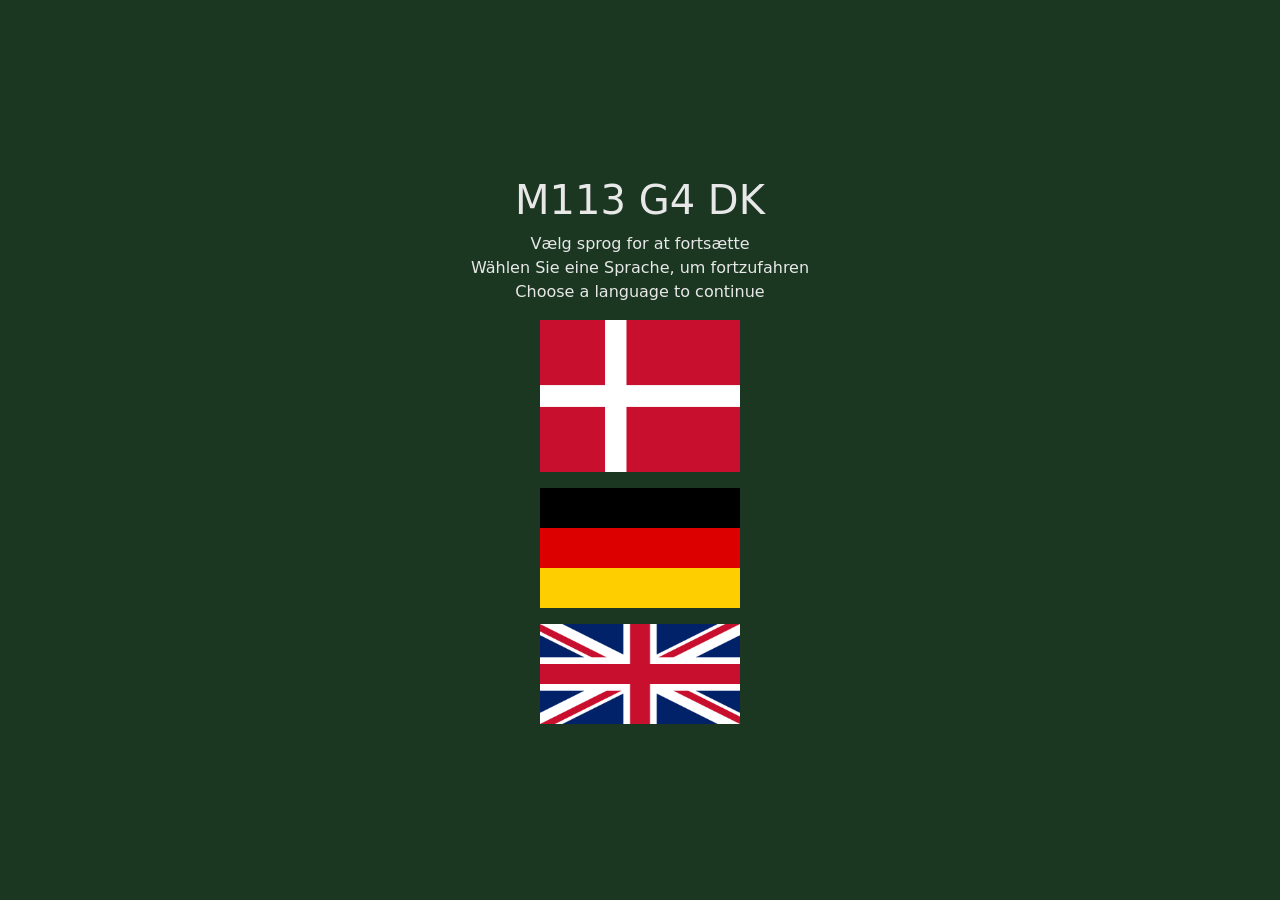
==== M113G4DKLMT/index.html @ 2c9054f9 "Initial commit" ====
<!doctype html>
<html lang="da">
<head>
	<meta charset="utf-8">
	<meta name="viewport" content="width=device-width, initial-scale=1">
	<meta name="theme-color" content="#26352a">
	<title>M113 G4 DK LMT | Panser- & Artillerimuseum</title>
	<link href="https://cdn.jsdelivr.net/npm/bootstrap@5.3.8/dist/css/bootstrap.min.css" rel="stylesheet" integrity="sha384-sRIl4kxILFvY47J16cr9ZwB07vP4J8+LH7qKQnuqkuIAvNWLzeN8tE5YBujZqJLB" crossorigin="anonymous">
	<link rel="stylesheet" href="../style.css">
</head>
<body>
	<main class="min-vh-100 d-flex flex-column justify-content-center">
        <div class="row">
            <div class="col-12 text-center">
        		<h1>M113 G4 DK</h1>
				<p>Vælg sprog for at fortsætte<br><span lang="de">Wählen Sie eine Sprache, um fortzufahren</span><br><span lang="en">Choose a language to continue</span></p>
            </div>
        </div>
		<div class="row flex-column align-items-center g-3">
            <div class="col-8 col-sm-4 col-md-2 text-center">
    			<a href="da/" lang="da"><img class="img-fluid" src="../img/dk.png" alt="Dansk"></a>
            </div>
            <div class="col-8 col-sm-4 col-md-2 text-center">
			<a href="de/" lang="de"><img class="img-fluid" src="../img/de.png" alt="Deutsch"></a>
            </div>
            <div class="col-8 col-sm-4 col-md-2 text-center">
    			<a href="en/" lang="en"><img class="img-fluid" src="../img/gb.png" alt="English"></a>
            </div>
        </div>
	</main>
</body>
</html>
---- style.css ----
body
{
        background-color: #1b3722;
        color: #e8e8e8;
}

a
{
        color: #b9dfc0;
        text-decoration: none;
}

a:hover,
a:focus-visible
{
        color: #ffffff;
        text-decoration: underline;
}

figcaption 
{
        font-style: italic;
}
.site-footer
{
        border-top: 1px solid #56705d;
        background-color: #142b1a;
        padding: 2rem 0;
}

.site-footer h2
{
        font-size: 1.25rem;
        margin-bottom: 0.75rem;
}

.footer-links li + li
{
        margin-top: 0.5rem;
}

.footer-links a
{
        color: #b9dfc0;
        text-decoration: none;
}

.footer-links a:hover,
.footer-links a:focus-visible
{
        color: #ffffff;
        text-decoration: underline;
}

.footer-links i
{
        display: inline-block;
        margin-right: 0.4rem;
        width: 1rem;
        text-align: center;
}
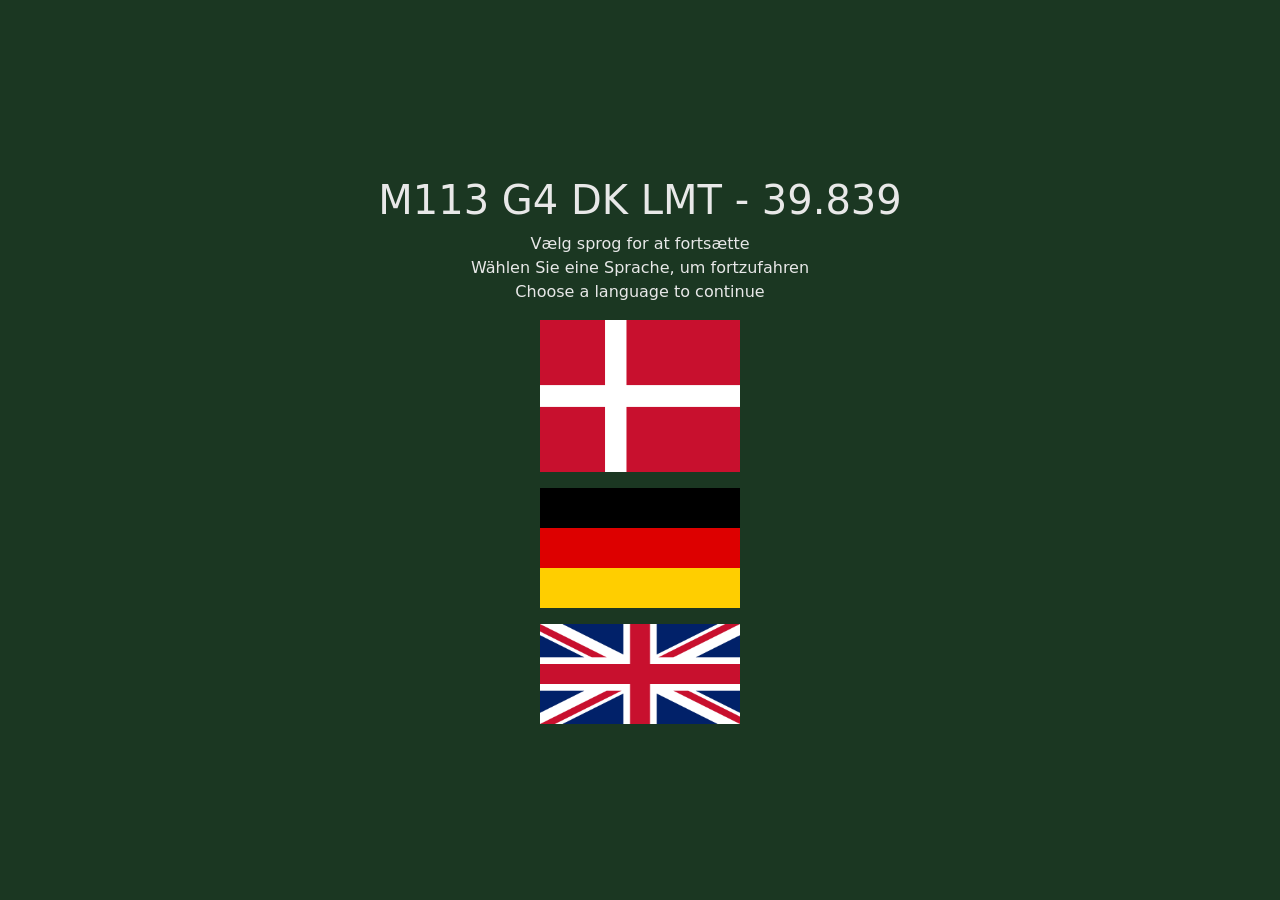
==== commit 953944b1: "Fixes" ====
--- a/M113G4DKLMT/index.html
+++ b/M113G4DKLMT/index.html
@@ -12,7 +12,7 @@
 	<main class="min-vh-100 d-flex flex-column justify-content-center">
         <div class="row">
             <div class="col-12 text-center">
-        		<h1>M113 G4 DK</h1>
+        		<h1>M113 G4 DK LMT - 39.839</h1>
 				<p>Vælg sprog for at fortsætte<br><span lang="de">Wählen Sie eine Sprache, um fortzufahren</span><br><span lang="en">Choose a language to continue</span></p>
             </div>
         </div>
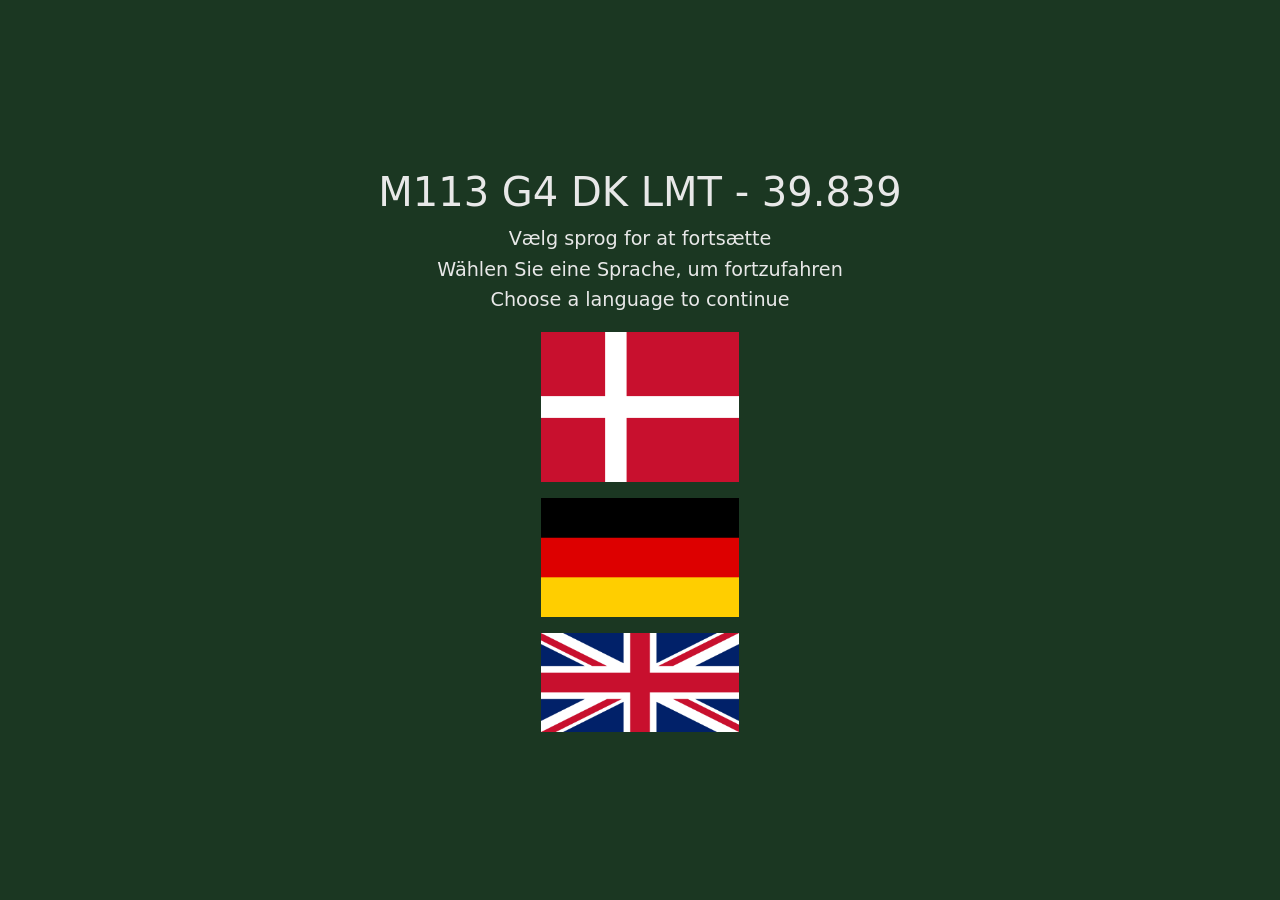
==== commit 4ae256da: "Opdateringer" ====
--- a/M113G4DKLMT/index.html
+++ b/M113G4DKLMT/index.html
@@ -4,7 +4,7 @@
 	<meta charset="utf-8">
 	<meta name="viewport" content="width=device-width, initial-scale=1">
 	<meta name="theme-color" content="#26352a">
-	<title>M113 G4 DK LMT | Panser- & Artillerimuseum</title>
+	<title>M113 G4 DK LMT</title>
 	<link href="https://cdn.jsdelivr.net/npm/bootstrap@5.3.8/dist/css/bootstrap.min.css" rel="stylesheet" integrity="sha384-sRIl4kxILFvY47J16cr9ZwB07vP4J8+LH7qKQnuqkuIAvNWLzeN8tE5YBujZqJLB" crossorigin="anonymous">
 	<link rel="stylesheet" href="../style.css">
 </head>
--- a/style.css
+++ b/style.css
@@ -2,6 +2,14 @@
 {
         background-color: #1b3722;
         color: #e8e8e8;
+        margin-left: 5px;
+        margin-right: 5px;
+}
+
+body, p, li
+{
+        font-size: 1.2rem;
+        line-height: 1.6;
 }
 
 a
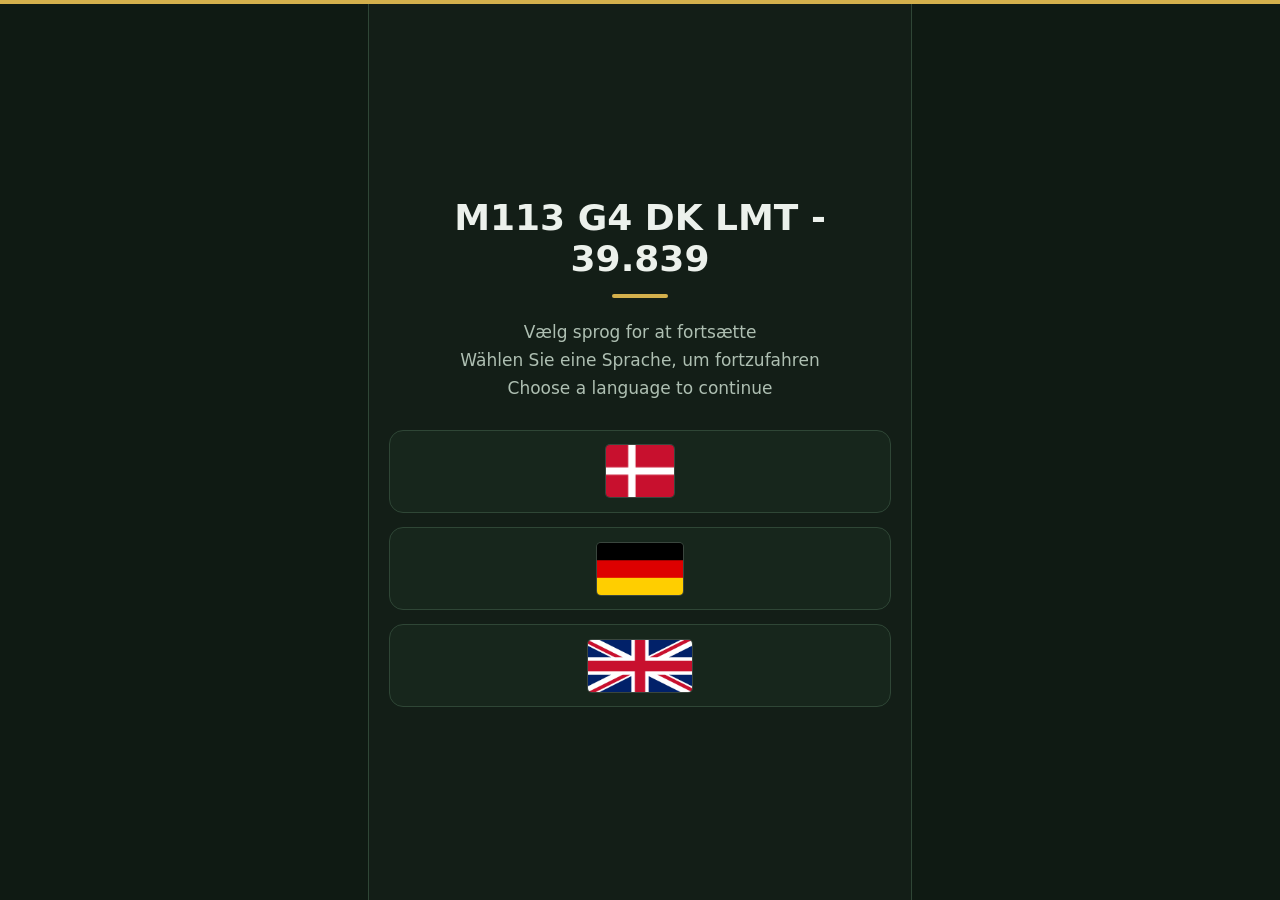
==== commit 74c59467: "Opdateringer" ====
--- a/M113G4DKLMT/index.html
+++ b/M113G4DKLMT/index.html
@@ -3,30 +3,19 @@
 <head>
 	<meta charset="utf-8">
 	<meta name="viewport" content="width=device-width, initial-scale=1">
-	<meta name="theme-color" content="#26352a">
+	<meta name="theme-color" content="#0f1a13">
 	<title>M113 G4 DK LMT</title>
-	<link href="https://cdn.jsdelivr.net/npm/bootstrap@5.3.8/dist/css/bootstrap.min.css" rel="stylesheet" integrity="sha384-sRIl4kxILFvY47J16cr9ZwB07vP4J8+LH7qKQnuqkuIAvNWLzeN8tE5YBujZqJLB" crossorigin="anonymous">
-	<link rel="stylesheet" href="../style.css">
+	<link rel="stylesheet" href="../css/style.css">
 </head>
 <body>
-	<main class="min-vh-100 d-flex flex-column justify-content-center">
-        <div class="row">
-            <div class="col-12 text-center">
-        		<h1>M113 G4 DK LMT - 39.839</h1>
-				<p>Vælg sprog for at fortsætte<br><span lang="de">Wählen Sie eine Sprache, um fortzufahren</span><br><span lang="en">Choose a language to continue</span></p>
-            </div>
-        </div>
-		<div class="row flex-column align-items-center g-3">
-            <div class="col-8 col-sm-4 col-md-2 text-center">
-    			<a href="da/" lang="da"><img class="img-fluid" src="../img/dk.png" alt="Dansk"></a>
-            </div>
-            <div class="col-8 col-sm-4 col-md-2 text-center">
-			<a href="de/" lang="de"><img class="img-fluid" src="../img/de.png" alt="Deutsch"></a>
-            </div>
-            <div class="col-8 col-sm-4 col-md-2 text-center">
-    			<a href="en/" lang="en"><img class="img-fluid" src="../img/gb.png" alt="English"></a>
-            </div>
-        </div>
+	<main class="page page--center">
+		<h1>M113 G4 DK LMT - 39.839</h1>
+		<p class="chooser-text">Vælg sprog for at fortsætte<br><span lang="de">Wählen Sie eine Sprache, um fortzufahren</span><br><span lang="en">Choose a language to continue</span></p>
+		<ul class="chooser-list">
+			<li><a href="da/" lang="da"><img src="../img/dk.png" alt="Dansk"></a></li>
+			<li><a href="de/" lang="de"><img src="../img/de.png" alt="Deutsch"></a></li>
+			<li><a href="en/" lang="en"><img src="../img/gb.png" alt="English"></a></li>
+		</ul>
 	</main>
 </body>
 </html>
--- a/css/style.css
+++ b/css/style.css
@@ -0,0 +1,503 @@
+/* Vehicle information page – mobile first, scales up to desktop */
+
+:root {
+  --bg: #0f1a13;
+  --surface: #17261c;
+  --surface-raised: #1e3125;
+  --border: #2f4636;
+  --text: #ecf1ec;
+  --text-muted: #aebfb2;
+  --accent: #d4b04c;
+  --link: #b9dfc0;
+  --link-hover: #ffffff;
+  --radius: 14px;
+  --gutter: 1.25rem;
+  --measure: 42rem;
+
+  color-scheme: dark;
+}
+
+*,
+*::before,
+*::after {
+  box-sizing: border-box;
+}
+
+html {
+  -webkit-text-size-adjust: 100%;
+  text-size-adjust: 100%;
+  scroll-behavior: smooth;
+}
+
+body {
+  margin: 0;
+  background: var(--bg);
+  color: var(--text);
+  font-family: system-ui, -apple-system, "Segoe UI", Roboto, "Helvetica Neue", Arial, sans-serif;
+  font-size: 1.0625rem;
+  line-height: 1.65;
+  border-top: 4px solid var(--accent);
+  overflow-wrap: break-word;
+}
+
+h1,
+h2,
+p,
+ul,
+ol,
+figure {
+  margin: 0;
+}
+
+img {
+  display: block;
+  max-width: 100%;
+  height: auto;
+}
+
+a {
+  color: var(--link);
+  text-decoration: underline;
+  text-decoration-thickness: 1px;
+  text-underline-offset: 0.2em;
+}
+
+a:hover {
+  color: var(--link-hover);
+}
+
+a:focus-visible,
+button:focus-visible {
+  outline: 3px solid var(--accent);
+  outline-offset: 3px;
+  border-radius: 4px;
+}
+
+/* ---------- Layout ---------- */
+
+.page {
+  width: 100%;
+  max-width: 34rem;
+  margin: 0 auto;
+  padding-bottom: 2.5rem;
+}
+
+.hero {
+  display: grid;
+  grid-template-areas:
+    "title"
+    "figure"
+    "intro";
+}
+
+.hero-head {
+  grid-area: title;
+}
+
+.hero-head .small {
+  margin: -0.5rem 0 0;
+  padding: 0 var(--gutter) 1rem;
+  color: var(--text-muted);
+  font-size: 0.8125rem;
+  line-height: 1.4;
+  text-align: left;
+}
+
+.hero h1 {
+  grid-area: title;
+  padding: 1.5rem var(--gutter) 1.1rem;
+  font-size: clamp(2rem, 8.5vw, 3rem);
+  line-height: 1.1;
+  font-weight: 800;
+  letter-spacing: 0.01em;
+}
+
+.hero h1::after {
+  content: "";
+  display: block;
+  width: 3.5rem;
+  height: 4px;
+  margin-top: 0.9rem;
+  border-radius: 2px;
+/*  background: var(--accent);*/
+}
+
+.hero figure {
+  grid-area: figure;
+}
+
+.hero img {
+  width: 100%;
+  aspect-ratio: 4 / 3;
+  object-fit: cover;
+  object-position: center 60%;
+}
+
+.hero figcaption {
+  padding: 0.65rem var(--gutter);
+  background: var(--surface);
+  border-bottom: 1px solid var(--border);
+  color: var(--text-muted);
+  font-size: 0.875rem;
+  line-height: 1.4;
+  font-style: italic;
+}
+
+.intro {
+  grid-area: intro;
+  display: grid;
+  gap: 1rem;
+  padding: 1.5rem var(--gutter) 0;
+}
+
+.intro p:first-child {
+  font-size: 1.1875rem;
+  line-height: 1.6;
+}
+
+.intro p:last-child {
+  color: var(--text-muted);
+}
+
+.layout {
+  display: grid;
+  gap: 1.75rem;
+  padding: 2rem var(--gutter) 0;
+}
+
+/* ---------- Article ---------- */
+
+.details {
+  display: grid;
+  gap: 1.1rem;
+  max-width: var(--measure);
+}
+
+.details h2 {
+  display: flex;
+  align-items: center;
+  gap: 0.75rem;
+  font-size: 1.5rem;
+  line-height: 1.25;
+  font-weight: 700;
+}
+
+.details h2::before {
+  content: "";
+  flex: none;
+  width: 4px;
+  height: 1.5rem;
+  border-radius: 2px;
+  background: var(--accent);
+}
+
+.details p:has(+ ul) {
+  margin-bottom: -0.25rem;
+}
+
+.details ul {
+  display: grid;
+  gap: 0.75rem;
+  padding: 0;
+  list-style: none;
+}
+
+.details ul li {
+  padding: 1rem 1.1rem;
+  background: var(--surface-raised);
+  border: 1px solid var(--border);
+  border-left: 4px solid var(--accent);
+  border-radius: 10px;
+  line-height: 1.55;
+}
+
+sup {
+  line-height: 0;
+}
+
+sup a {
+  display: inline-block;
+  min-width: 1.35rem;
+  padding: 0 0.3rem;
+  border-radius: 0.7rem;
+  background: var(--surface-raised);
+  border: 1px solid var(--border);
+  font-size: 0.8rem;
+  line-height: 1.35rem;
+  text-align: center;
+  text-decoration: none;
+}
+
+/* ---------- Side column ---------- */
+
+.side {
+  display: grid;
+  gap: 1.25rem;
+  align-content: start;
+}
+
+.callout,
+.feedback {
+  padding: 1.1rem 1rem;
+  background: var(--surface);
+  border: 1px solid var(--border);
+  border-radius: var(--radius);
+}
+
+.callout p {
+  display: flex;
+  gap: 0.75rem;
+  align-items: flex-start;
+  line-height: 1.5;
+}
+
+.callout i {
+  flex: none;
+  color: var(--accent);
+  font-size: 1.35rem;
+  line-height: 1.3;
+}
+
+.callout a {
+  font-weight: 600;
+}
+
+.feedback {
+  display: grid;
+  gap: 0.75rem;
+  text-align: center;
+}
+
+.feedback p {
+  font-size: 1rem;
+  line-height: 1.5;
+  color: var(--text-muted);
+}
+
+/* The feedback script styles its stars inline, so these rules need !important */
+.feedback [role="group"] {
+  display: flex !important;
+  width: 100%;
+  gap: 0.6rem !important;
+}
+
+.feedback button {
+  flex: 1 1 0;
+  min-width: 0;
+  min-height: 3.5rem;
+  padding: 0 !important;
+  border: 1px solid var(--border) !important;
+  border-radius: 10px;
+  background: var(--surface-raised) !important;
+  font-size: 2rem !important;
+  -webkit-tap-highlight-color: transparent;
+}
+
+.feedback button:not(:disabled):hover {
+  transform: scale(1.15);
+}
+
+.feedback button:disabled {
+  cursor: default !important;
+}
+
+/* ---------- Footnotes ---------- */
+
+.endnotes {
+  max-width: var(--measure);
+  padding-top: 1.25rem;
+  border-top: 1px solid var(--border);
+  color: var(--text-muted);
+  font-size: 0.9375rem;
+  line-height: 1.55;
+}
+
+.endnotes-title {
+  margin-bottom: 0.5rem;
+  color: var(--text);
+  font-weight: 600;
+}
+
+.endnotes ol {
+  padding-left: 1.25rem;
+}
+
+/* ---------- Footer ---------- */
+
+.site-footer {
+  background: #0a120d;
+  border-top: 1px solid var(--border);
+  padding: 2rem 0 2.5rem;
+}
+
+.site-footer .footer-inner {
+  max-width: 34rem;
+  margin: 0 auto;
+  padding-inline: var(--gutter);
+}
+
+.site-footer h2 {
+  margin-bottom: 0.35rem;
+  font-size: 1.25rem;
+  line-height: 1.3;
+}
+
+.site-footer p {
+  margin-bottom: 1rem;
+  color: var(--text-muted);
+  font-size: 0.9375rem;
+}
+
+.footer-links {
+  display: grid;
+  gap: 0.6rem;
+  padding: 0;
+  margin: 0;
+  list-style: none;
+}
+
+.footer-links a {
+  display: flex;
+  align-items: center;
+  gap: 0.75rem;
+  min-height: 3rem;
+  padding: 0.5rem 1rem;
+  background: var(--surface);
+  border: 1px solid var(--border);
+  border-radius: 10px;
+  font-size: 0.9375rem;
+  line-height: 1.35;
+  text-decoration: none;
+}
+
+.footer-links a:hover {
+  background: var(--surface-raised);
+  border-color: var(--accent);
+}
+
+.footer-links i {
+  flex: none;
+  width: 1.25rem;
+  color: var(--accent);
+  font-size: 1.15rem;
+  text-align: center;
+}
+
+/* ---------- Variants used by the general vehicle page ---------- */
+
+.intro:has(p:only-child) p {
+  color: var(--text);
+}
+
+.details ul.compact {
+  gap: 0.4rem;
+}
+
+.details ul.compact li {
+  padding: 0.6rem 1rem;
+  border-radius: 8px;
+}
+
+.details ul.see-also li {
+  padding: 0;
+}
+
+.details ul.see-also a {
+  display: block;
+  padding: 1rem 1.1rem;
+}
+
+.details .see-also-title {
+  margin-bottom: -0.25rem;
+  font-weight: 600;
+}
+
+/* ---------- Centred selection pages (language and vehicle choice) ---------- */
+
+.page--center {
+  display: flex;
+  flex-direction: column;
+  justify-content: center;
+  min-height: calc(100vh - 4px);
+  min-height: calc(100dvh - 4px);
+  padding: 2rem var(--gutter);
+}
+
+.page--center h1 {
+  padding: 0 0 1.25rem;
+  font-size: clamp(1.75rem, 7vw, 2.25rem);
+  line-height: 1.15;
+  font-weight: 800;
+  text-align: center;
+}
+
+.page--center h1::after {
+  content: "";
+  display: block;
+  width: 3.5rem;
+  height: 4px;
+  margin: 0.9rem auto 0;
+  border-radius: 2px;
+  background: var(--accent);
+}
+
+.chooser-text {
+  margin-bottom: 1.75rem;
+  color: var(--text-muted);
+  text-align: center;
+}
+
+.chooser-list {
+  display: grid;
+  gap: 0.9rem;
+  padding: 0;
+  margin: 0;
+  list-style: none;
+}
+
+.chooser-list a {
+  display: flex;
+  align-items: center;
+  justify-content: center;
+  min-height: 5rem;
+  padding: 0.9rem 1rem;
+  background: var(--surface);
+  border: 1px solid var(--border);
+  border-radius: var(--radius);
+  font-size: 1.125rem;
+  font-weight: 600;
+  text-align: center;
+  text-decoration: none;
+}
+
+.chooser-list a:hover {
+  background: var(--surface-raised);
+  border-color: var(--accent);
+}
+
+.chooser-list img {
+  width: auto;
+  height: 3.25rem;
+  max-width: 100%;
+  border-radius: 4px;
+  box-shadow: 0 0 0 1px rgba(255, 255, 255, 0.15);
+}
+
+/* ---------- Wider screens: keep the narrow phone-like column, centred ---------- */
+
+@media (min-width: 36rem) {
+  .page {
+    border-inline: 1px solid var(--border);
+    background: rgba(255, 255, 255, 0.015);
+  }
+}
+
+@media (prefers-reduced-motion: reduce) {
+  html {
+    scroll-behavior: auto;
+  }
+
+  .feedback button:not(:disabled):hover {
+    transform: none;
+  }
+}
